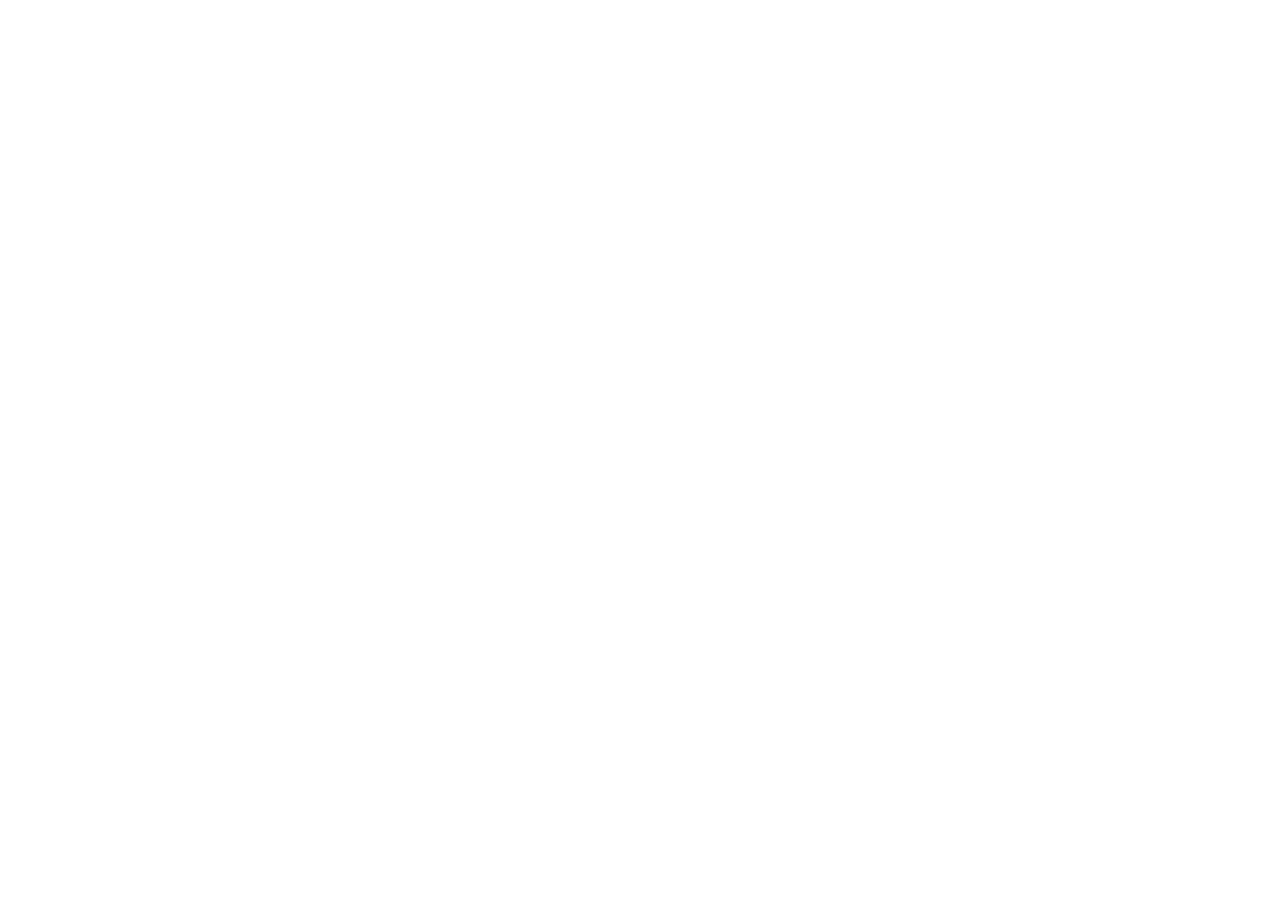
==== html/index.html @ 6414ba09 "maquetado principal" ====
<!DOCTYPE html>
<html lang="en">

<head>
    <title></title>
    <meta charset="UTF-8">
    <meta name="viewport" content="width=device-width, initial-scale=1">
    <link href="css/style.css" rel="stylesheet">
</head>

<body>

</body>
<script src="/js/main.js"></script>

</html>
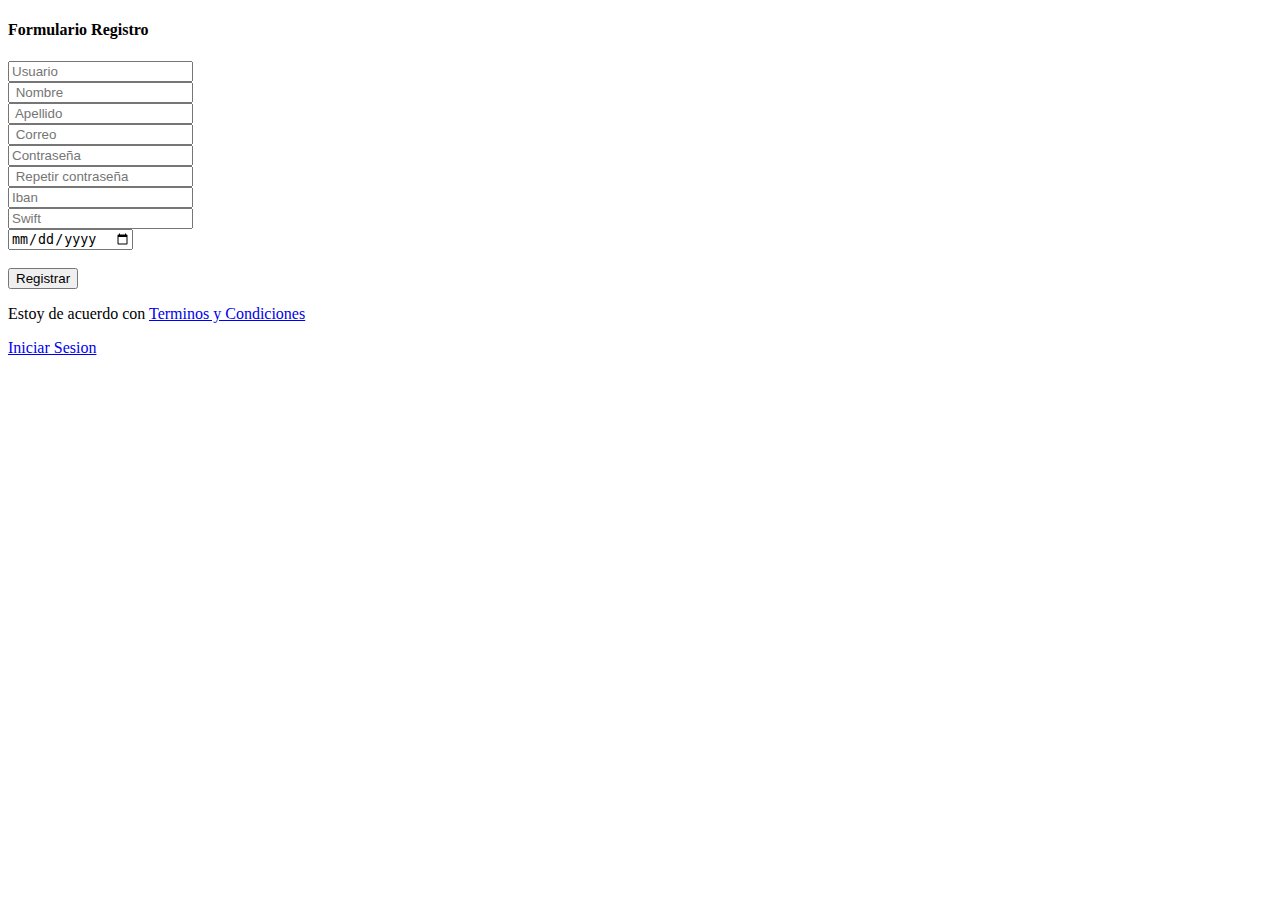
==== commit e8e13c33: "semi maquetado" ====
--- a/html/index.html
+++ b/html/index.html
@@ -9,7 +9,55 @@
 </head>
 
 <body>
-
+    <div>
+        <div>
+            <section class="form-register">
+                <h4>Formulario Registro</h4>
+                <div>
+                    <input class="controls" type="text" name="nombres_usuario" id="nombre_susuario"
+                        placeholder="Usuario">
+                </div>
+                <div>
+                    <input class="controls" type="text" name="nombres" id="nombres" placeholder=" Nombre">
+                </div>
+                <div>
+                    <input class="controls" type="text" name="apellidos" id="apellidos" placeholder=" Apellido">
+                </div>
+                <div>
+                    <input class="controls" type="email" name="correo" id="correo" placeholder=" Correo">
+                </div>
+               
+                <div>
+                    <input class="controls" type="text" name="contraseña" id="contraseña" placeholder="Contraseña">
+                </div>
+                <div>
+                    <input class="controls" type="text" name="repetir_contraseña" id="repetir_contraseña"
+                        placeholder=" Repetir contraseña">
+                </div>
+                <div>
+                    <input class="controls" type="text" name="IBAN" id="IBAN" placeholder="Iban">
+                </div>
+                <div>
+                    <input class="controls" type="text" name="SWIFT" id="SWIFT" placeholder="Swift">
+                </div>
+                <div>
+                    <input class="controls" type="date" name="fecha_nacimiento" id="fecha_nacimiento"
+                        placeholder="Fecha nacimiento">
+                </div>
+                <br>
+                <div>
+                    <input class="botons" type="submit" value="Registrar">
+                    <p>Estoy de acuerdo con <a href="https://www.epicgames.com/site/es-ES/tos?lang=es-ES">Terminos y
+                            Condiciones</a></p>
+                    
+                </div>
+                <p><a
+                        href="https://www.epicgames.com/id/login?productName=epic-games&redirectUrl=https%3A%2F%2Fwww.epicgames.com%2Fsite%2F&client_id=5a6fcd3b82e04f8fa0065253835c5221&noHostRedirect=true">Iniciar
+                        Sesion</a></p>
+                <div></div>
+            </section>
+        </div>
+    </div>
 </body>
 <script src="/js/main.js"></script>
 
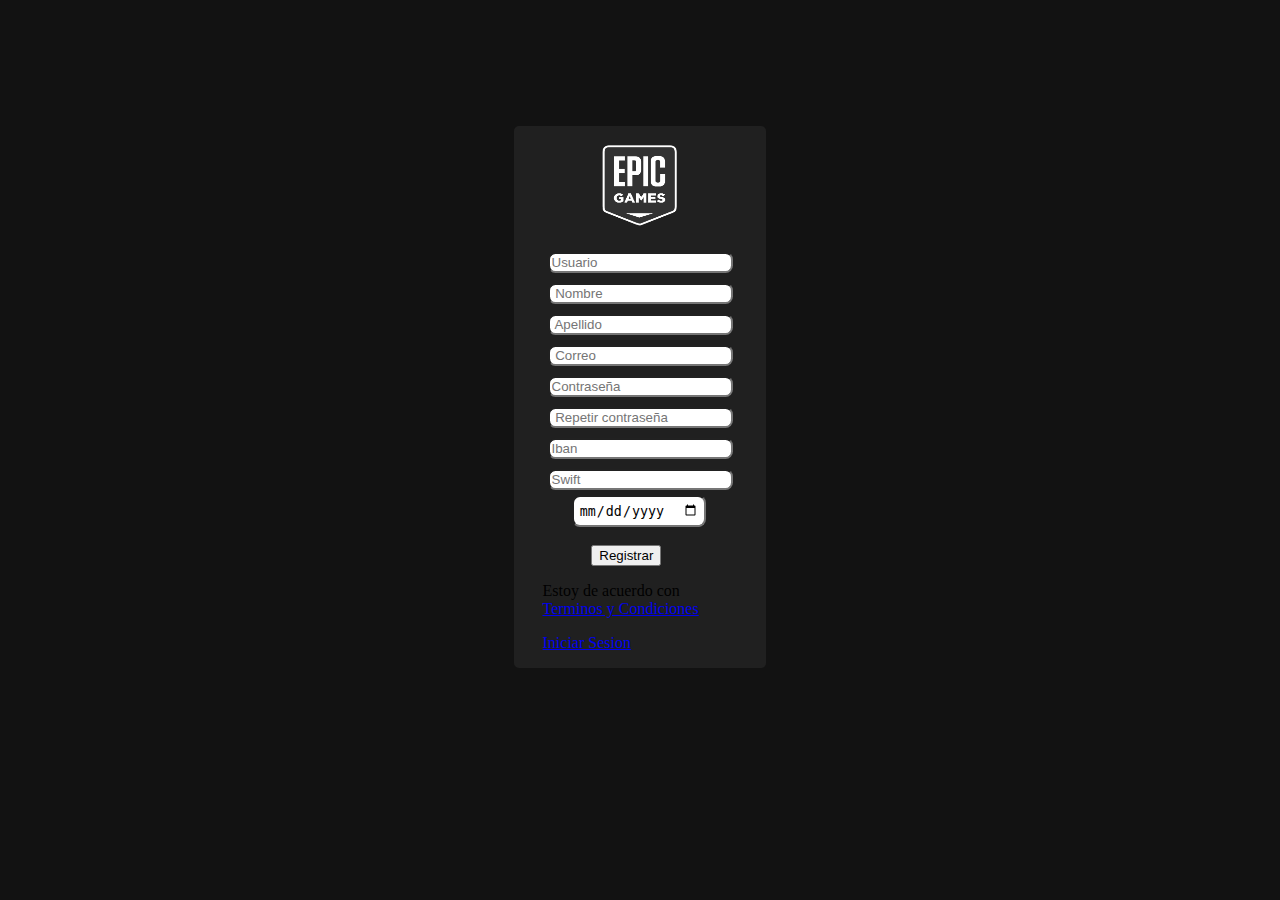
==== commit 162b14d3: "main css" ====
--- a/html/index.html
+++ b/html/index.html
@@ -5,57 +5,64 @@
     <title></title>
     <meta charset="UTF-8">
     <meta name="viewport" content="width=device-width, initial-scale=1">
-    <link href="css/style.css" rel="stylesheet">
+    <link href="/css/style.css" rel="stylesheet">
 </head>
 
 <body>
-    <div>
-        <div>
-            <section class="form-register">
-                <h4>Formulario Registro</h4>
-                <div>
-                    <input class="controls" type="text" name="nombres_usuario" id="nombre_susuario"
-                        placeholder="Usuario">
-                </div>
-                <div>
-                    <input class="controls" type="text" name="nombres" id="nombres" placeholder=" Nombre">
-                </div>
-                <div>
-                    <input class="controls" type="text" name="apellidos" id="apellidos" placeholder=" Apellido">
-                </div>
-                <div>
-                    <input class="controls" type="email" name="correo" id="correo" placeholder=" Correo">
-                </div>
-               
-                <div>
-                    <input class="controls" type="text" name="contraseña" id="contraseña" placeholder="Contraseña">
-                </div>
-                <div>
-                    <input class="controls" type="text" name="repetir_contraseña" id="repetir_contraseña"
-                        placeholder=" Repetir contraseña">
-                </div>
-                <div>
-                    <input class="controls" type="text" name="IBAN" id="IBAN" placeholder="Iban">
-                </div>
-                <div>
-                    <input class="controls" type="text" name="SWIFT" id="SWIFT" placeholder="Swift">
-                </div>
-                <div>
-                    <input class="controls" type="date" name="fecha_nacimiento" id="fecha_nacimiento"
-                        placeholder="Fecha nacimiento">
-                </div>
-                <br>
-                <div>
-                    <input class="botons" type="submit" value="Registrar">
-                    <p>Estoy de acuerdo con <a href="https://www.epicgames.com/site/es-ES/tos?lang=es-ES">Terminos y
-                            Condiciones</a></p>
+    <div class="principal">
+        <div class="contenedor">
+            <div class="contform">
+                <section class="form-register">
+                    <div class="ico">
+                    <p ><img src="/media/Epic_Games_logo.png" width="80" height="85" /></p>
+                    </div>
+                    <div class="control">
+                        <input class="controls" type="text" name="nombres_usuario" id="nombre_susuario"
+                            placeholder="Usuario">
+                    </div>
+                    <div class="control">
+                        <input class="controls" type="text" name="nombres" id="nombres" placeholder=" Nombre">
+                    </div>
+                    <div class="control">
+                        <input class="controls" type="text" name="apellidos" id="apellidos" placeholder=" Apellido">
+                    </div>
+                    <div class="control">
+                        <input class="controls" type="email" name="correo" id="correo" placeholder=" Correo">
+                    </div>
+
+                    <div class="control">
+                        <input class="controls" type="text" name="contraseña" id="contraseña" placeholder="Contraseña">
+                    </div>
+                    <div class="control">
+                        <input class="controls" type="text" name="repetir_contraseña" id="repetir_contraseña"
+                            placeholder=" Repetir contraseña">
+                    </div>
+                    <div class="control">
+                        <input class="controls" type="text" name="IBAN" id="IBAN" placeholder="Iban">
+                    </div>
+                    <div class="control">
+                        <input class="controls" type="text" name="SWIFT" id="SWIFT" placeholder="Swift">
+                    </div>
+                    <div>
+                        <input class="controls" type="date" name="fecha_nacimiento" id="fecha_nacimiento"
+                            placeholder="Fecha nacimiento">
+                    </div >
+                    <br>
+                    <div class="boton">
+                        <input class="botons" type="submit" value="Registrar">
+                    </div>    
+                        <p>Estoy de acuerdo con <a href="https://www.epicgames.com/site/es-ES/tos?lang=es-ES">Terminos y
+                                Condiciones</a></p>
+
                     
-                </div>
-                <p><a
-                        href="https://www.epicgames.com/id/login?productName=epic-games&redirectUrl=https%3A%2F%2Fwww.epicgames.com%2Fsite%2F&client_id=5a6fcd3b82e04f8fa0065253835c5221&noHostRedirect=true">Iniciar
-                        Sesion</a></p>
-                <div></div>
-            </section>
+                    <div>
+                        <p><a
+                                href="https://www.epicgames.com/id/login?productName=epic-games&redirectUrl=https%3A%2F%2Fwww.epicgames.com%2Fsite%2F&client_id=5a6fcd3b82e04f8fa0065253835c5221&noHostRedirect=true">Iniciar
+                                Sesion</a></p>
+                    </div>
+                </section>
+
+            </div>
         </div>
     </div>
 </body>
--- a/css/style.css
+++ b/css/style.css
@@ -0,0 +1,60 @@
+body{
+    background-color: hsl(0,0%,7.06%)
+}
+
+.principal{
+    width: 100%;
+    height: 100%;
+    
+}
+.contenedor{
+    width: 100%;
+    max-width:20% ;
+    margin: 0 auto;
+    display: flex;
+    flex-direction: column;
+    justify-content: center;
+    align-items: center;
+    margin-top: 10%;
+    background-color: hsl(0,0%,12.55%);
+    border-radius: 5px;
+}
+.form-register{
+    background-color: hsl(0,0%,12.55%);
+}
+.contform{
+    
+    max-width: 20%;
+   
+    display: flex;
+    
+    justify-content: center;
+    align-items: center;
+   
+}
+.ico{
+    width: 100%;
+    max-width: 20%;
+    margin: 0 auto;
+    display: flex;
+    flex-direction: column;
+    justify-content: center;
+    align-items: center;
+}
+.controls{
+    border-radius: 1ch;
+}
+.control{
+    margin: auto;
+    padding:5px;
+}
+.boton{
+    width: 100%;
+    max-width: 50%;
+    margin: 0 auto;
+}
+#fecha_nacimiento{
+    margin-left: 15%;
+    padding:5px;
+    
+}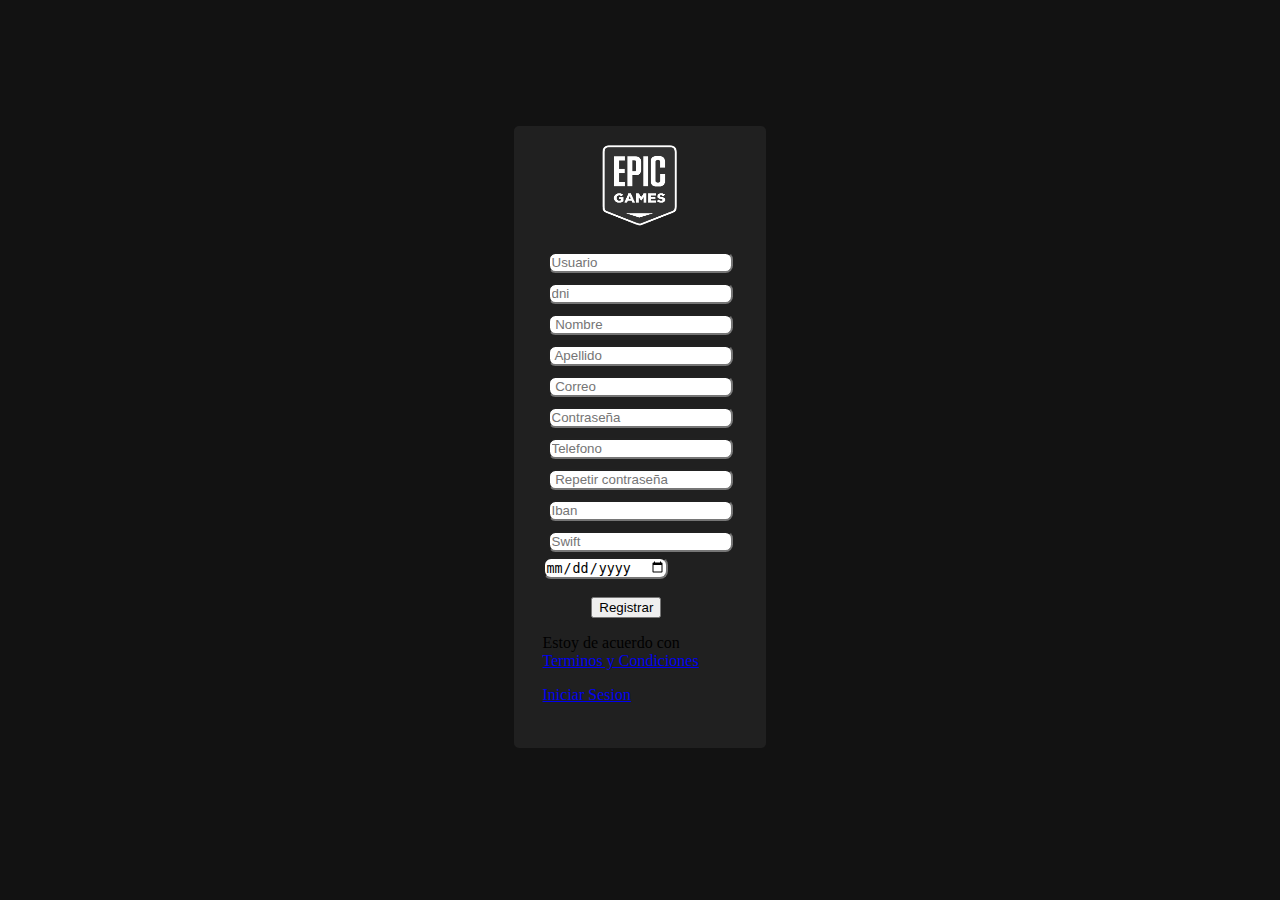
==== commit 288cb414: "mas" ====
--- a/html/index.html
+++ b/html/index.html
@@ -5,51 +5,68 @@
     <title></title>
     <meta charset="UTF-8">
     <meta name="viewport" content="width=device-width, initial-scale=1">
-    <link href="/css/style.css" rel="stylesheet">
+    <link rel="stylesheet" href="/css/style.css" >
 </head>
 
 <body>
     <div class="principal">
         <div class="contenedor">
             <div class="contform">
-                <section class="form-register">
+                <form id="form-register">
                     <div class="ico">
                     <p ><img src="/media/Epic_Games_logo.png" width="80" height="85" /></p>
                     </div>
-                    <div class="control">
-                        <input class="controls" type="text" name="nombres_usuario" id="nombre_susuario"
+                    <!-- Grupo: Usuario -->
+                    <div class="control" id="g_usuario">
+                        <input class="controls" type="text" name="nombres_usuario" id="formulario"
                             placeholder="Usuario">
                     </div>
+                    <!-- Grupo: dni -->
                     <div class="control">
-                        <input class="controls" type="text" name="nombres" id="nombres" placeholder=" Nombre">
+                        <input class="controls" type="text" name="dni" id="formulario"
+                            placeholder="dni">
                     </div>
+                    <!-- Grupo: nombre -->
                     <div class="control">
-                        <input class="controls" type="text" name="apellidos" id="apellidos" placeholder=" Apellido">
+                        <input class="controls" type="text" name="nombres" id="formulario" placeholder=" Nombre">
                     </div>
+                     <!-- Grupo: apellido-->          
                     <div class="control">
-                        <input class="controls" type="email" name="correo" id="correo" placeholder=" Correo">
+                        <input class="controls" type="text" name="apellidos" id="formulario" placeholder=" Apellido">
                     </div>
-
+                     <!-- Grupo: correo-->       
                     <div class="control">
-                        <input class="controls" type="text" name="contraseña" id="contraseña" placeholder="Contraseña">
+                        <input class="controls" type="email" name="correo" id="formulario" placeholder=" Correo">
                     </div>
+                     <!-- Grupo: contraseña-->   
                     <div class="control">
-                        <input class="controls" type="text" name="repetir_contraseña" id="repetir_contraseña"
+                        <input class="controls" type="text" name="contraseña" id="formulario" placeholder="Contraseña">
+                    </div>
+                    <!-- Grupo: Tfono-->
+                    <div class="control">
+                        <input class="controls" type="text" name="telefono" id="formulario" placeholder="Telefono">
+                    </div>
+                    <!-- Grupo: repetir contraseña-->
+                    <div class="control">
+                        <input class="controls" type="text" name="repetir_contraseña" id="formulario"
                             placeholder=" Repetir contraseña">
                     </div>
+                <!-- Grupo: iban-->
                     <div class="control">
-                        <input class="controls" type="text" name="IBAN" id="IBAN" placeholder="Iban">
+                        <input class="controls" type="text" name="IBAN" id="formulario" placeholder="Iban">
                     </div>
+                <!-- Grupo: swift-->
                     <div class="control">
-                        <input class="controls" type="text" name="SWIFT" id="SWIFT" placeholder="Swift">
+                        <input class="controls" type="text" name="SWIFT" id="formulario" placeholder="Swift">
                     </div>
+                <!-- Grupo: nac-->
                     <div>
-                        <input class="controls" type="date" name="fecha_nacimiento" id="fecha_nacimiento"
+                        <input class="controls" type="date" name="fecha_nacimiento" id="formulario"
                             placeholder="Fecha nacimiento">
                     </div >
                     <br>
                     <div class="boton">
-                        <input class="botons" type="submit" value="Registrar">
+                        <input class="botons" type="submit" value="Registrar" id="boton">
                     </div>    
                         <p>Estoy de acuerdo con <a href="https://www.epicgames.com/site/es-ES/tos?lang=es-ES">Terminos y
                                 Condiciones</a></p>
@@ -57,15 +74,15 @@
                     
                     <div>
                         <p><a
-                                href="https://www.epicgames.com/id/login?productName=epic-games&redirectUrl=https%3A%2F%2Fwww.epicgames.com%2Fsite%2F&client_id=5a6fcd3b82e04f8fa0065253835c5221&noHostRedirect=true">Iniciar
-                                Sesion</a></p>
+                                href="https://www.epicgames.com/id/login?productName=epic-games&redirectUrl=https%3A%2F%2Fwww.epicgames.com%2Fsite%2F&client_id=5a6fcd3b82e04f8fa0065253835c5221&noHostRedirect=true">Iniciar Sesion</a></p>
                     </div>
-                </section>
-
+                    <p class="warnings" id="warnings "> </p>
+                </form>
+                <script src="/js/main.js" type="text/javascript"></script>
             </div>
         </div>
     </div>
 </body>
-<script src="/js/main.js"></script>
+
 
 </html>--- a/css/style.css
+++ b/css/style.css
@@ -57,4 +57,11 @@
     margin-left: 15%;
     padding:5px;
     
+}
+.warnings{
+    width: 20epx;
+    text-align: center;
+    margin: auto;
+    color: #806AB3;
+    padding-top: 28px
 }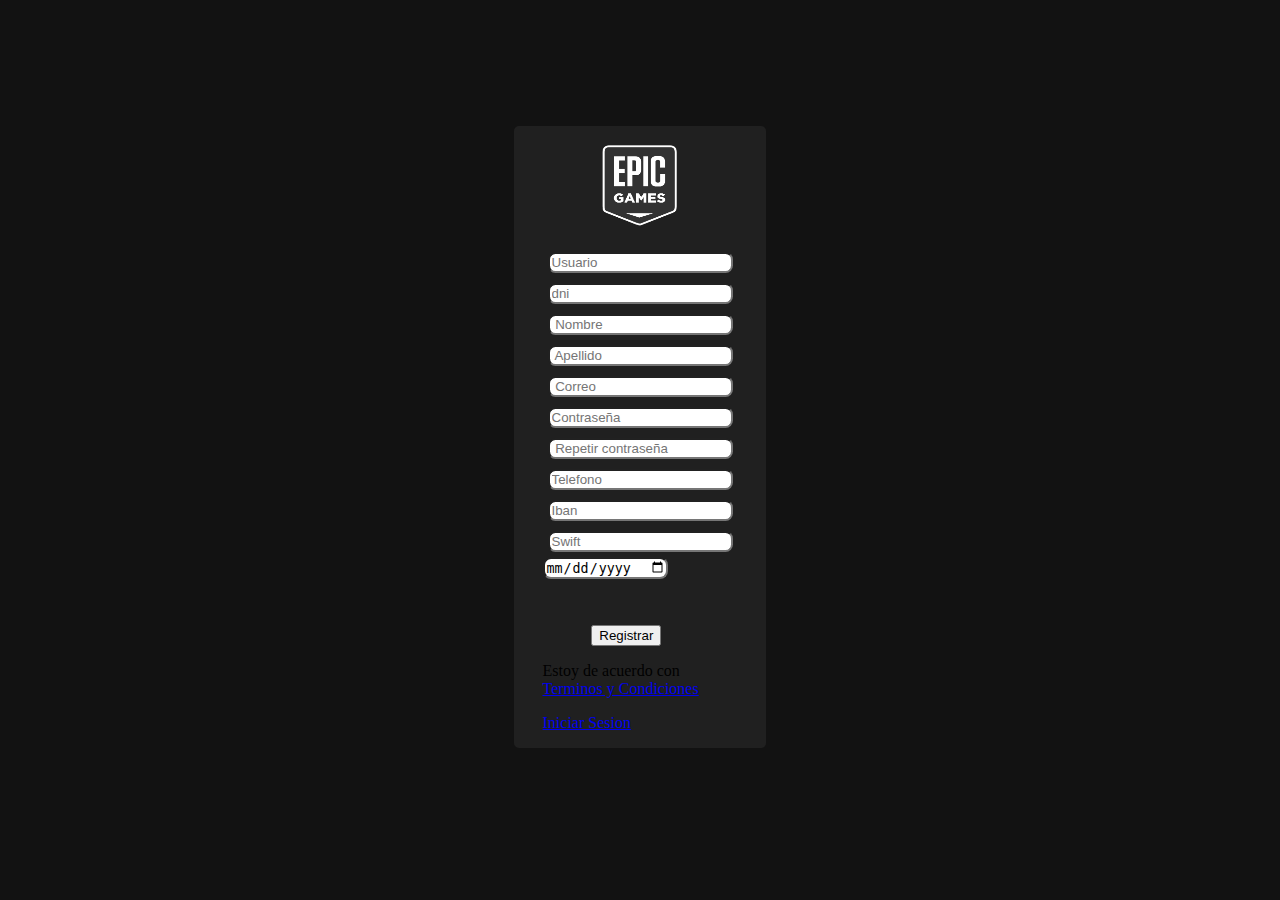
==== commit e67dc6c9: "pr" ====
--- a/html/index.html
+++ b/html/index.html
@@ -19,54 +19,56 @@
                     <!-- Grupo: Usuario -->
                     <div class="control" id="g_usuario">
                         <input class="controls" type="text" name="nombres_usuario" id="formulario"
-                            placeholder="Usuario">
+                            placeholder="Usuario" required>
                     </div>
                     <!-- Grupo: dni -->
                     <div class="control">
                         <input class="controls" type="text" name="dni" id="formulario"
-                            placeholder="dni">
+                            placeholder="dni" required>
                     </div>
                     <!-- Grupo: nombre -->
                     <div class="control">
-                        <input class="controls" type="text" name="nombres" id="formulario" placeholder=" Nombre">
+                        <input class="controls" type="text" name="nombres" id="formulario" placeholder=" Nombre" required>
                     </div>
                      <!-- Grupo: apellido-->          
                     <div class="control">
-                        <input class="controls" type="text" name="apellidos" id="formulario" placeholder=" Apellido">
+                        <input class="controls" type="text" name="apellidos" id="formulario" placeholder=" Apellido" required>
                     </div>
                      <!-- Grupo: correo-->       
                     <div class="control">
-                        <input class="controls" type="email" name="correo" id="formulario" placeholder=" Correo">
+                        <input class="controls" type="email" name="correo" id="formulario" placeholder=" Correo" required>
                     </div>
                      <!-- Grupo: contraseña-->   
                     <div class="control">
-                        <input class="controls" type="text" name="contraseña" id="formulario" placeholder="Contraseña">
+                        <input class="controls" type="password" name="contraseña" id="formulario" placeholder="Contraseña" required>
+                    </div>
+                    <!-- Grupo: repetir contraseña-->
+                    <div class="control">
+                        <input class="controls" type="password" name="repetir_contraseña" id="formulario"
+                            placeholder=" Repetir contraseña" required>
                     </div>
                     <!-- Grupo: Tfono-->
                     <div class="control">
-                        <input class="controls" type="text" name="telefono" id="formulario" placeholder="Telefono">
+                        <input class="controls" type="text" name="telefono" id="formulario" placeholder="Telefono" required>
                     </div>
-                    <!-- Grupo: repetir contraseña-->
-                    <div class="control">
-                        <input class="controls" type="text" name="repetir_contraseña" id="formulario"
-                            placeholder=" Repetir contraseña">
-                    </div>
+                    
                 <!-- Grupo: iban-->
                     <div class="control">
-                        <input class="controls" type="text" name="IBAN" id="formulario" placeholder="Iban">
+                        <input class="controls" type="text" name="IBAN" id="formulario" placeholder="Iban" required>
                     </div>
                 <!-- Grupo: swift-->
                     <div class="control">
-                        <input class="controls" type="text" name="SWIFT" id="formulario" placeholder="Swift">
+                        <input class="controls" type="text" name="SWIFT" id="formulario" placeholder="Swift" required>
                     </div>
                 <!-- Grupo: nac-->
                     <div>
                         <input class="controls" type="date" name="fecha_nacimiento" id="formulario"
-                            placeholder="Fecha nacimiento">
+                            placeholder="Fecha nacimiento" required>
                     </div >
                     <br>
+                    <p class="warnings" id="warnings "> </p>
                     <div class="boton">
-                        <input class="botons" type="submit" value="Registrar" id="boton">
+                        <input class="botons" type="submit" value="Registrar" id="boton" required>
                     </div>    
                         <p>Estoy de acuerdo con <a href="https://www.epicgames.com/site/es-ES/tos?lang=es-ES">Terminos y
                                 Condiciones</a></p>
@@ -76,7 +78,7 @@
                         <p><a
                                 href="https://www.epicgames.com/id/login?productName=epic-games&redirectUrl=https%3A%2F%2Fwww.epicgames.com%2Fsite%2F&client_id=5a6fcd3b82e04f8fa0065253835c5221&noHostRedirect=true">Iniciar Sesion</a></p>
                     </div>
-                    <p class="warnings" id="warnings "> </p>
+                  
                 </form>
                 <script src="/js/main.js" type="text/javascript"></script>
             </div>
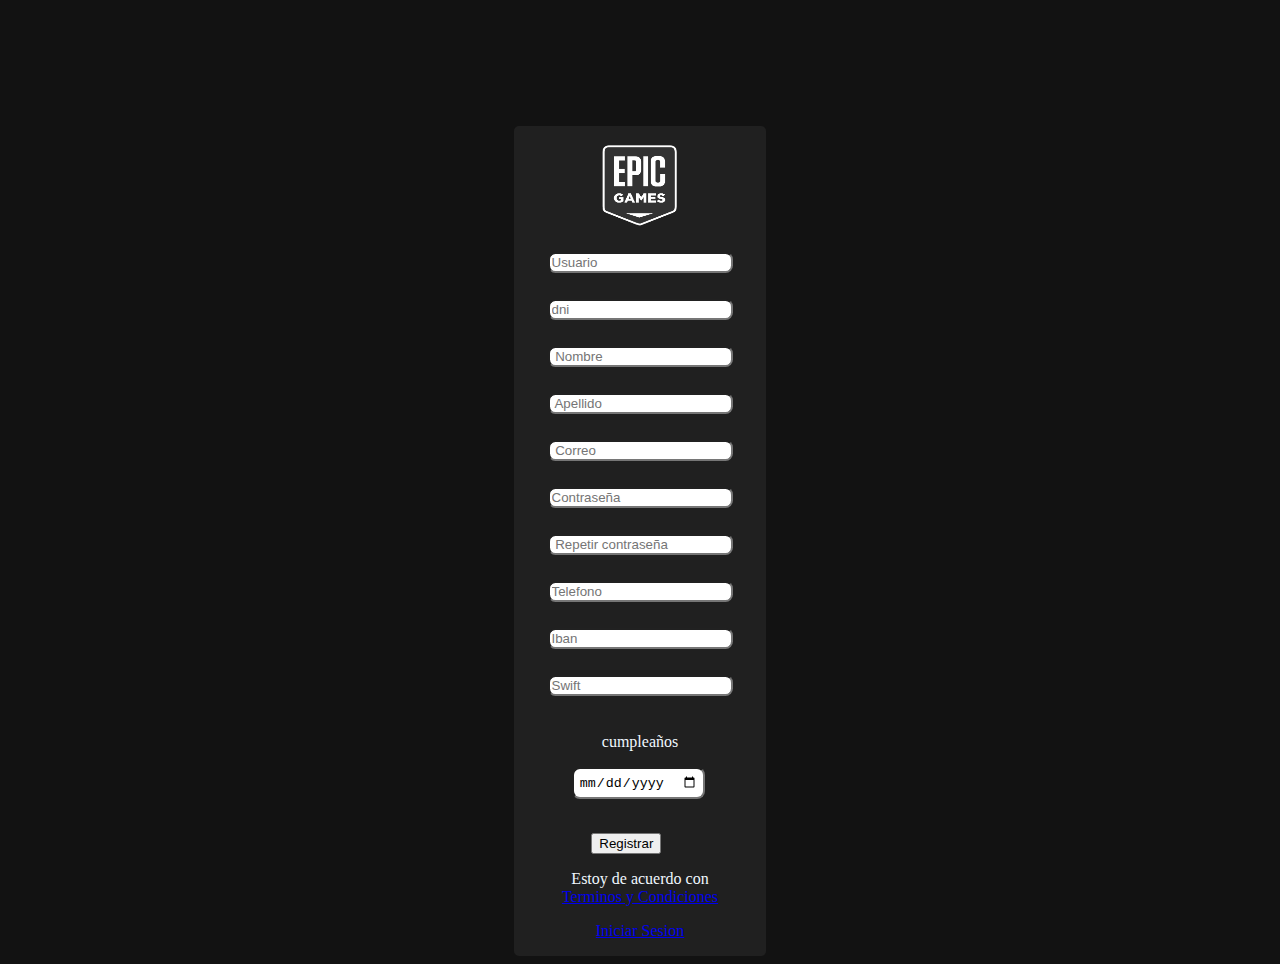
==== commit 8a404fa6: "semi valida faltan las expresiones regulares" ====
--- a/html/index.html
+++ b/html/index.html
@@ -5,80 +5,95 @@
     <title></title>
     <meta charset="UTF-8">
     <meta name="viewport" content="width=device-width, initial-scale=1">
-    <link rel="stylesheet" href="/css/style.css" >
+    <link rel="stylesheet" href="/css/style.css">
 </head>
 
 <body>
     <div class="principal">
         <div class="contenedor">
             <div class="contform">
-                <form id="form-register">
+                <form id="form">
                     <div class="ico">
-                    <p ><img src="/media/Epic_Games_logo.png" width="80" height="85" /></p>
+                        <p><img src="/media/Epic_Games_logo.png" width="80" height="85" /></p>
                     </div>
                     <!-- Grupo: Usuario -->
                     <div class="control" id="g_usuario">
-                        <input class="controls" type="text" name="nombres_usuario" id="formulario"
-                            placeholder="Usuario" required>
+                        <input class="controls" type="text" name="nombres_usuario" id="usuario" placeholder="Usuario">
+                        <p></p>
                     </div>
                     <!-- Grupo: dni -->
                     <div class="control">
-                        <input class="controls" type="text" name="dni" id="formulario"
-                            placeholder="dni" required>
+                        <input class="controls" type="text" name="dni" id="dni" placeholder="dni">
+                        <p></p>
                     </div>
                     <!-- Grupo: nombre -->
+
                     <div class="control">
-                        <input class="controls" type="text" name="nombres" id="formulario" placeholder=" Nombre" required>
+                        <input class="controls" type="text" name="nombres" placeholder=" Nombre" id="nombre">
+                        <p></p>
                     </div>
-                     <!-- Grupo: apellido-->          
+                    <!-- Grupo: apellido-->
                     <div class="control">
-                        <input class="controls" type="text" name="apellidos" id="formulario" placeholder=" Apellido" required>
+                        <input class="controls" type="text" name="apellidos" placeholder=" Apellido" id="apellidos">
+                        <p></p>
                     </div>
-                     <!-- Grupo: correo-->       
+                    <!-- Grupo: correo-->
+
                     <div class="control">
-                        <input class="controls" type="email" name="correo" id="formulario" placeholder=" Correo" required>
+                        <input class="controls" type="email" name="correo" placeholder=" Correo" id="correo">
+                        <p></p>
                     </div>
-                     <!-- Grupo: contraseña-->   
+                    <!-- Grupo: contraseña-->
                     <div class="control">
-                        <input class="controls" type="password" name="contraseña" id="formulario" placeholder="Contraseña" required>
+                        <input class="controls" type="password" name="contraseña" placeholder="Contraseña"
+                            id="contraseña">
+                        <p></p>
                     </div>
                     <!-- Grupo: repetir contraseña-->
                     <div class="control">
-                        <input class="controls" type="password" name="repetir_contraseña" id="formulario"
-                            placeholder=" Repetir contraseña" required>
+                        <input class="controls" type="password" name="repetir_contraseña" id="repetir_contraseña"
+                            placeholder=" Repetir contraseña">
+                        <p></p>
                     </div>
                     <!-- Grupo: Tfono-->
                     <div class="control">
-                        <input class="controls" type="text" name="telefono" id="formulario" placeholder="Telefono" required>
+                        <input class="controls" type="text" name="telefono" placeholder="Telefono" id="telefono">
+                        <p></p>
                     </div>
-                    
-                <!-- Grupo: iban-->
+
+                    <!-- Grupo: iban-->
                     <div class="control">
-                        <input class="controls" type="text" name="IBAN" id="formulario" placeholder="Iban" required>
+                        <input class="controls" type="text" name="IBAN" placeholder="Iban" id="IBAN">
+                        <p></p>
                     </div>
-                <!-- Grupo: swift-->
+                    <!-- Grupo: swift-->
                     <div class="control">
-                        <input class="controls" type="text" name="SWIFT" id="formulario" placeholder="Swift" required>
+                        <input class="controls" type="text" name="SWIFT" placeholder="Swift" id="SWIFT">
+                        <p></p>
                     </div>
-                <!-- Grupo: nac-->
+                    <!-- Grupo: nac-->
                     <div>
-                        <input class="controls" type="date" name="fecha_nacimiento" id="formulario"
-                            placeholder="Fecha nacimiento" required>
-                    </div >
+                        <p>cumpleaños</p>
+                        <input class="controls" type="date" name="fecha_nacimiento" id="fecha_nacimiento"
+                            placeholder="Fecha nacimiento">
+                        <p></p>
+                    </div>
                     <br>
-                    <p class="warnings" id="warnings "> </p>
+
                     <div class="boton">
-                        <input class="botons" type="submit" value="Registrar" id="boton" required>
-                    </div>    
-                        <p>Estoy de acuerdo con <a href="https://www.epicgames.com/site/es-ES/tos?lang=es-ES">Terminos y
-                                Condiciones</a></p>
+                        <input class="botons" type="submit" value="Registrar" id="boton">
 
-                    
+                    </div>
+                    <p>Estoy de acuerdo con <a href="https://www.epicgames.com/site/es-ES/tos?lang=es-ES">Terminos y
+                            Condiciones</a></p>
+
+
                     <div>
                         <p><a
-                                href="https://www.epicgames.com/id/login?productName=epic-games&redirectUrl=https%3A%2F%2Fwww.epicgames.com%2Fsite%2F&client_id=5a6fcd3b82e04f8fa0065253835c5221&noHostRedirect=true">Iniciar Sesion</a></p>
+                                href="https://www.epicgames.com/id/login?productName=epic-games&redirectUrl=https%3A%2F%2Fwww.epicgames.com%2Fsite%2F&client_id=5a6fcd3b82e04f8fa0065253835c5221&noHostRedirect=true">Iniciar
+                                Sesion</a></p>
                     </div>
-                  
+
                 </form>
                 <script src="/js/main.js" type="text/javascript"></script>
             </div>
--- a/css/style.css
+++ b/css/style.css
@@ -19,7 +19,7 @@
     background-color: hsl(0,0%,12.55%);
     border-radius: 5px;
 }
-.form-register{
+.form{
     background-color: hsl(0,0%,12.55%);
 }
 .contform{
@@ -64,4 +64,8 @@
     margin: auto;
     color: #806AB3;
     padding-top: 28px
+}
+p{
+    text-align: center;
+    color: aliceblue;
 }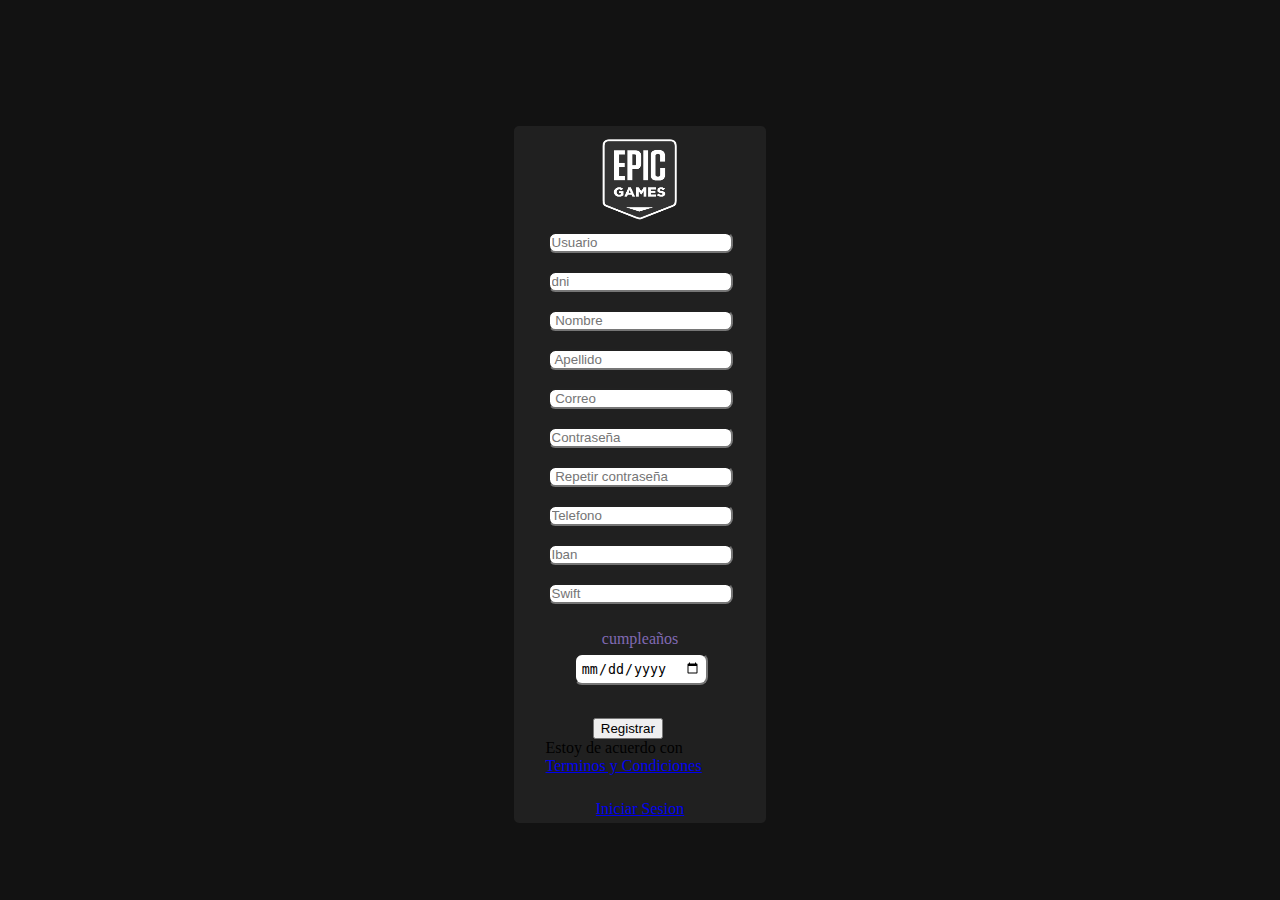
==== commit d1ae55e3: "terminaddo falta required" ====
--- a/html/index.html
+++ b/html/index.html
@@ -73,7 +73,7 @@
                     </div>
                     <!-- Grupo: nac-->
                     <div>
-                        <p>cumpleaños</p>
+                        <p class="oP">cumpleaños</p>
                         <input class="controls" type="date" name="fecha_nacimiento" id="fecha_nacimiento"
                             placeholder="Fecha nacimiento">
                         <p></p>
@@ -84,12 +84,12 @@
                         <input class="botons" type="submit" value="Registrar" id="boton">
 
                     </div>
-                    <p>Estoy de acuerdo con <a href="https://www.epicgames.com/site/es-ES/tos?lang=es-ES">Terminos y
+                    <pc lass="oP">Estoy de acuerdo con <a href="https://www.epicgames.com/site/es-ES/tos?lang=es-ES">Terminos y
                             Condiciones</a></p>
 
 
                     <div>
-                        <p><a
+                        <p><a class="oP"
                                 href="https://www.epicgames.com/id/login?productName=epic-games&redirectUrl=https%3A%2F%2Fwww.epicgames.com%2Fsite%2F&client_id=5a6fcd3b82e04f8fa0065253835c5221&noHostRedirect=true">Iniciar
                                 Sesion</a></p>
                     </div>
--- a/css/style.css
+++ b/css/style.css
@@ -45,14 +45,15 @@
     border-radius: 1ch;
 }
 .control{
-    margin: auto;
-    padding:5px;
+    margin: 1px;
+    padding:1px;
 }
 .boton{
     width: 100%;
     max-width: 50%;
     margin: 0 auto;
 }
+
 #fecha_nacimiento{
     margin-left: 15%;
     padding:5px;
@@ -62,10 +63,66 @@
     width: 20epx;
     text-align: center;
     margin: auto;
-    color: #806AB3;
+  
     padding-top: 28px
 }
+
 p{
+    margin: 5PX;
+    padding: 5PX;
     text-align: center;
-    color: aliceblue;
-}+    color: #806AB3;
+    margin-bottom: 0;
+}
+/* ********************************** */
+.form-control label {
+    display: inline-block;
+    margin-bottom: 1px;
+   
+}
+
+.form-control input {
+    border: none;
+    background-color: #f0f0f0;
+    display: block;
+    font-family: inherit;
+
+
+        
+}
+.form-control, input:focus {
+    outline: none;
+}
+
+.form-control.ok input {
+    border: 0.1px solid;
+    border-color: #08ffc8;
+}
+.form-control.falla input {
+    border: 0.1px solid;
+    border-color: #fe5f55;
+}
+
+#formulario button {
+    background: #fd4f00;
+    border:1px solid #fd5f00;
+    border-radius: 2px;
+    color: #f6f6e9;
+    display: block;
+  
+  
+ 
+}
+.form-control p {
+    visibility: hidden;
+    position: relative;
+    font-size: small;
+ 
+    text-align: center;
+}
+
+.form-control.falla p {
+    visibility: visible;
+    color:#e74c3c;
+    margin: 5px;
+}
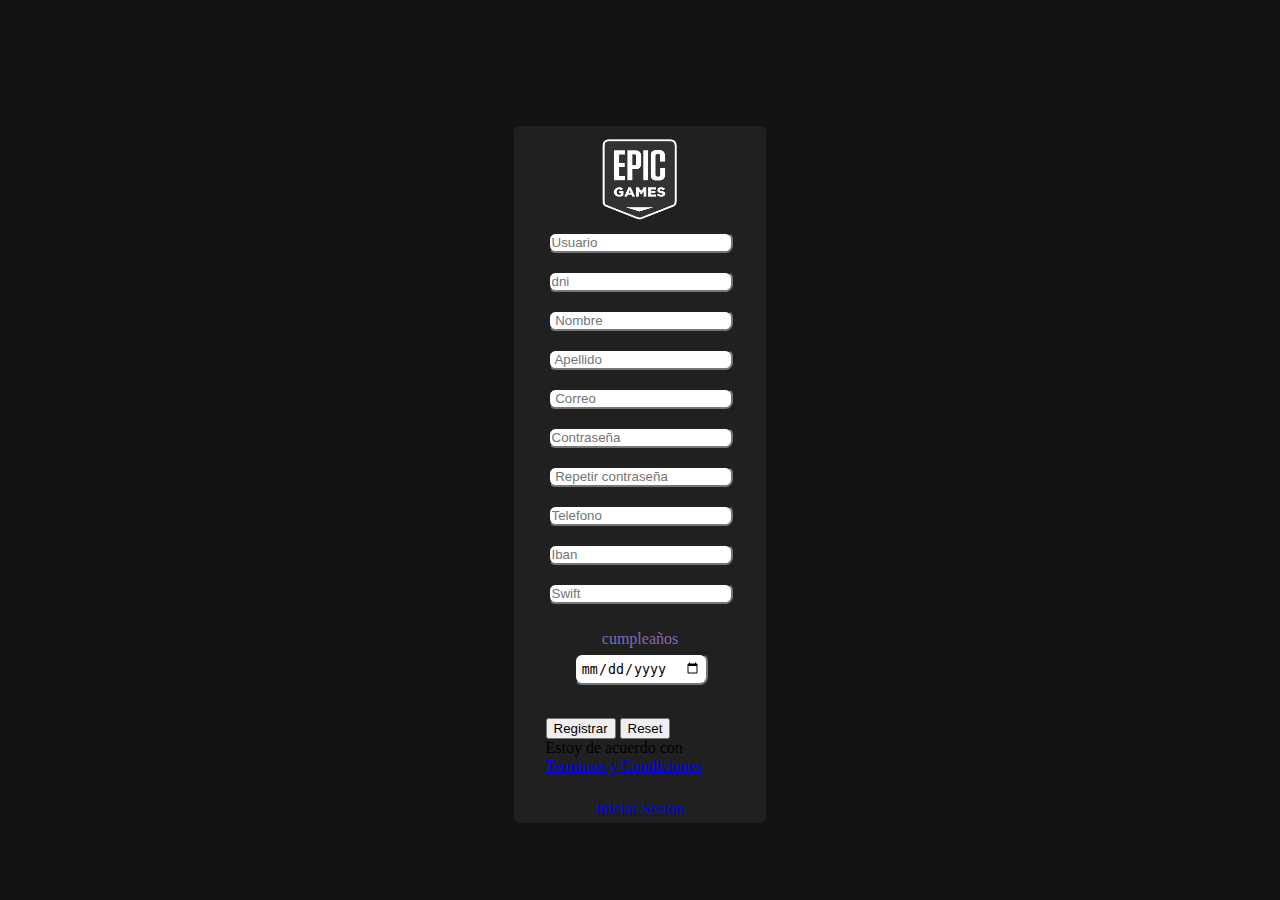
==== commit 6e61bdba: "final" ====
--- a/html/index.html
+++ b/html/index.html
@@ -80,8 +80,10 @@
                     </div>
                     <br>
 
-                    <div class="boton">
+                    <div>
                         <input class="botons" type="submit" value="Registrar" id="boton">
+                        
+                        <input class="botons" type="reset" value="Reset" id="botonr">
 
                     </div>
                     <pc lass="oP">Estoy de acuerdo con <a href="https://www.epicgames.com/site/es-ES/tos?lang=es-ES">Terminos y
--- a/css/style.css
+++ b/css/style.css
@@ -52,6 +52,7 @@
     width: 100%;
     max-width: 50%;
     margin: 0 auto;
+    
 }
 
 #fecha_nacimiento{
@@ -126,3 +127,6 @@
     color:#e74c3c;
     margin: 5px;
 }
+#boton1{
+    float:left;
+}